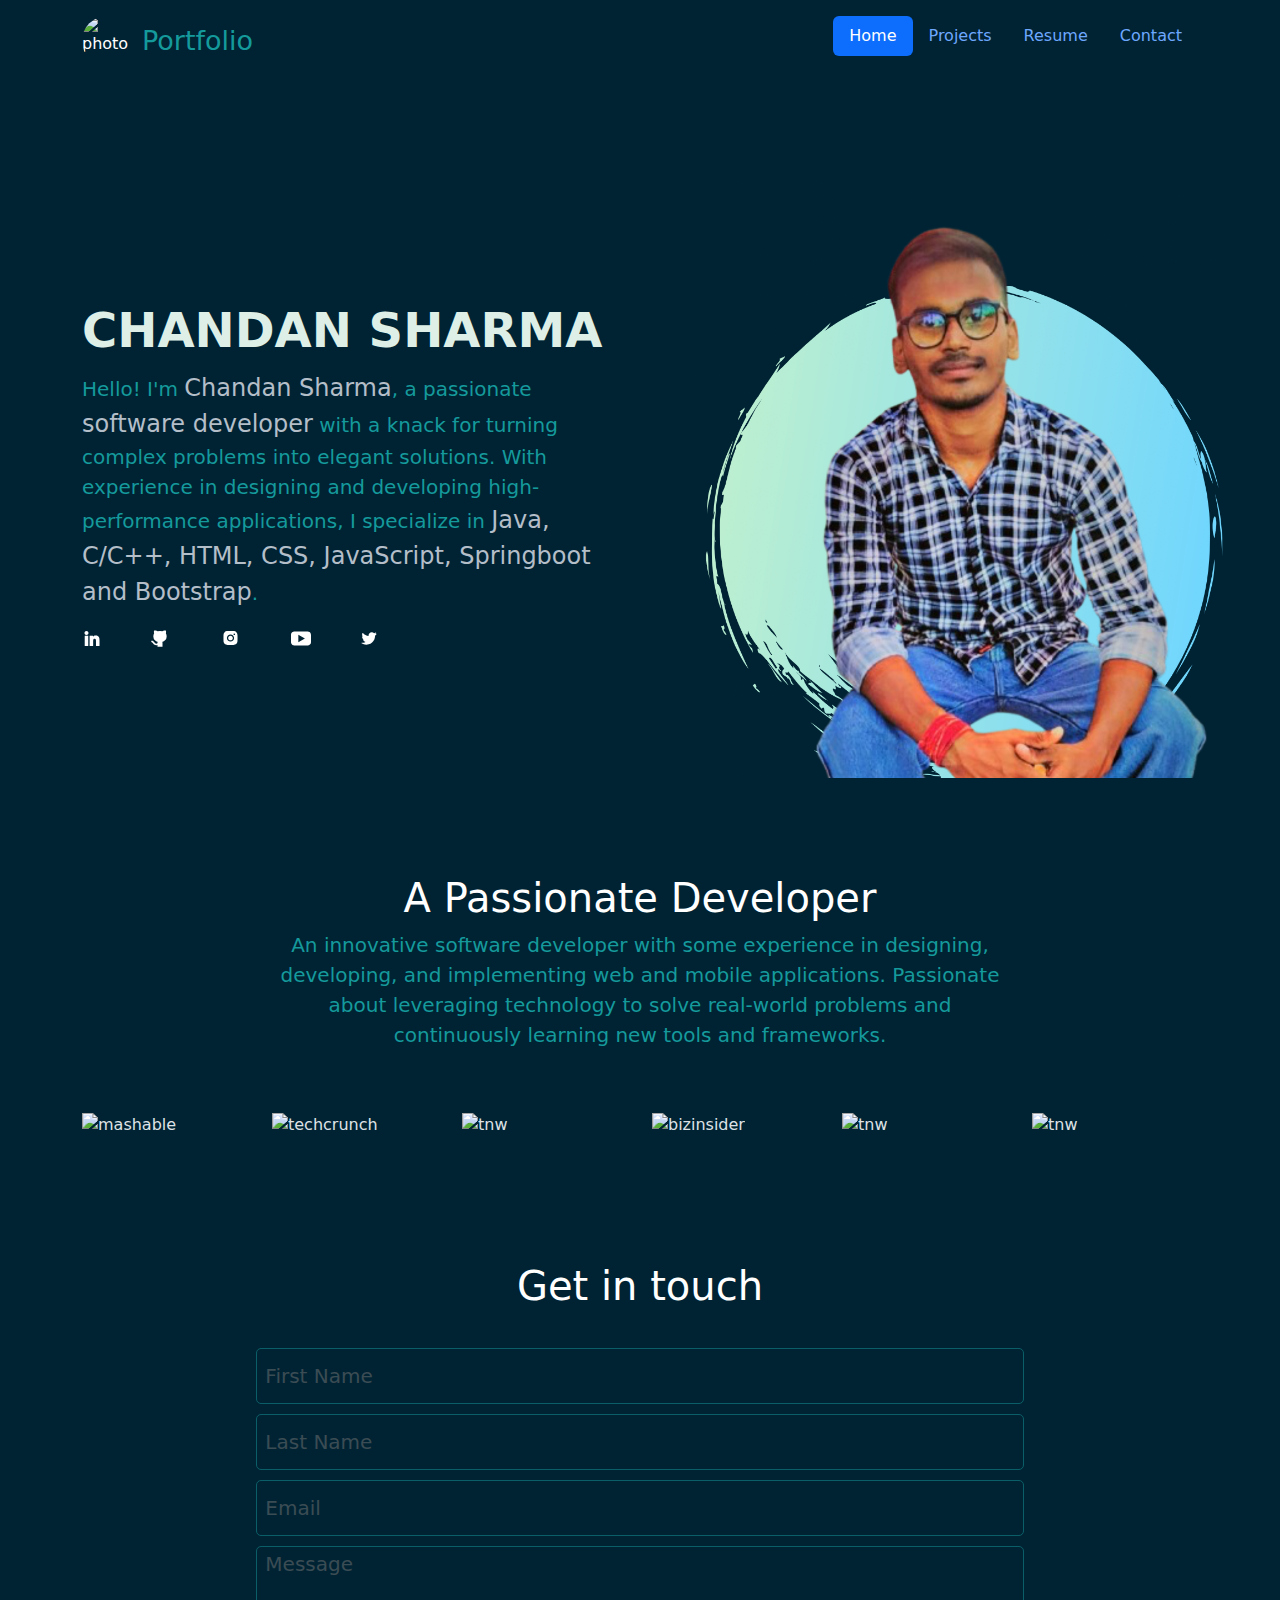
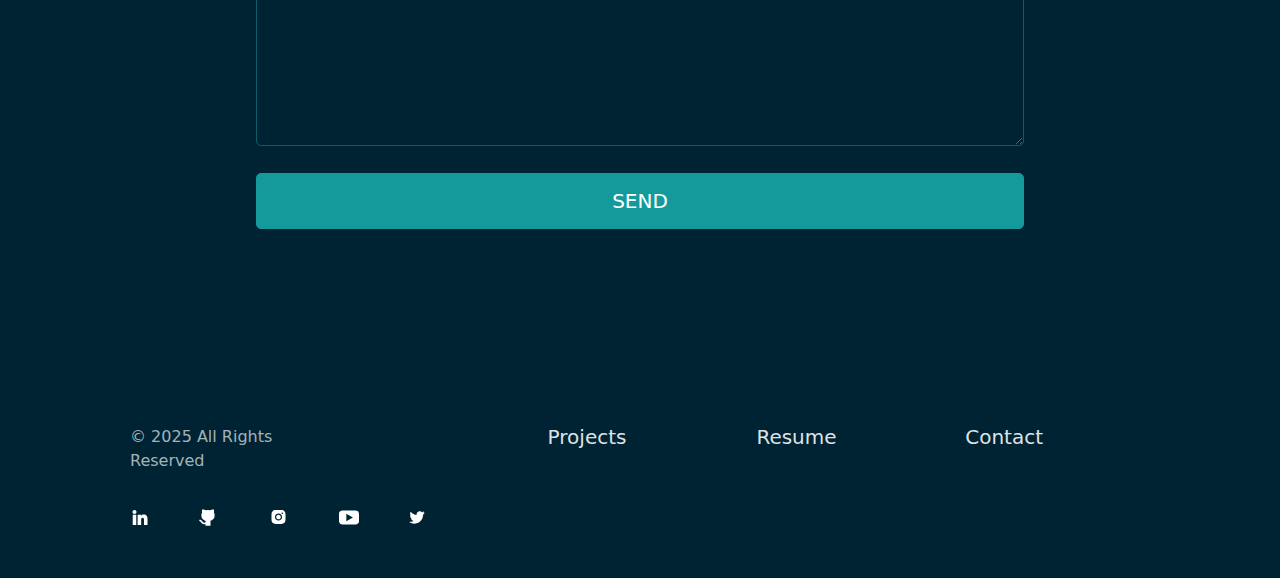
==== index.html @ c0a8a166 "Added files" ====
<!DOCTYPE html >
<html lang="en" data-bs-theme="dark">
<head>
    <meta charset="UTF-8">
    <meta name="viewport" content="width=device-width, initial-scale=1.0">
    <title>Portfolio</title>
    <link href="https://cdn.jsdelivr.net/npm/bootstrap@5.3.3/dist/css/bootstrap.min.css" rel="stylesheet" integrity="sha384-QWTKZyjpPEjISv5WaRU9OFeRpok6YctnYmDr5pNlyT2bRjXh0JMhjY6hW+ALEwIH" crossorigin="anonymous">
    <link rel="stylesheet" href="./style.css">
    <script scr=""></script>
</head>
<body>
  
  <div class="container">
    <header class="d-flex flex-wrap justify-content-center py-3 mb-5 header-color">
      <a href="/" class="d-flex align-items-center mb-3 mb-md-0 me-md-auto link-body-emphasis text-decoration-none">
        <img class="logo-header" src="./logo-header.png" alt="photo" height="50" width="50"/>
        <span class="header-name">Portfolio</span>
      </a>

      
      <ul class="nav nav-pills">
        <li class="nav-item"><a href="#" class="nav-link active" aria-current="page">Home</a></li>
        <li class="nav-item"><a href="#" class="nav-link">Projects</a></li>
        <li class="nav-item"><a href="#" class="nav-link">Resume</a></li>
        <li class="nav-item"><a href="#" class="nav-link">Contact</a></li>
      </ul>
    </header>
  </div>
    <!--Hero-->
    <section class="gradient-background">
        <div class="container">
            <div class="row flex-lg-row-reverse align-items-center g-5 pt-5">
                <div class="col-10 col-sm-8 col-lg-6">
                  <img src="photo.png"  height="600" width="600" class="mypic" alt="photo"/>
                </div>
                <div class="col-lg-6">
                  <h1 class="display-5 fw-bold text-body-emphasis lh-1 mb-3">CHANDAN SHARMA</h1>
                  <p class="lead">Hello! I'm <span style="color: #B4BEC9; font-size: 1.5rem; font-weight:300;">Chandan Sharma</span>, a passionate <span style="color: #B4BEC9; font-size: 1.5rem; font-weight:300;">software developer</span> with a knack for turning complex problems into elegant solutions. With experience in designing and developing high-performance applications, I specialize in <span style="color: #B4BEC9; font-size: 1.5rem; font-weight:300;">Java, C/C++, HTML, CSS, JavaScript, Springboot and Bootstrap</span>.</p>

                  <div class="d-grid gap-5 d-md-flex justify-content-md-start social-icons">
                    <a href="https://www.linkedin.com/in/chandan-sharma28/"><span><svg fill="#fff" height="15px" width="20px" version="1.1" id="Layer_1" xmlns="http://www.w3.org/2000/svg" xmlns:xlink="http://www.w3.org/1999/xlink" viewBox="0 0 310 310" xml:space="preserve" stroke="#fff"><g id="SVGRepo_bgCarrier" stroke-width="0"></g><g id="SVGRepo_tracerCarrier" stroke-linecap="round" stroke-linejoin="round"></g><g id="SVGRepo_iconCarrier"> <g id="XMLID_801_"> <path id="XMLID_802_" d="M72.16,99.73H9.927c-2.762,0-5,2.239-5,5v199.928c0,2.762,2.238,5,5,5H72.16c2.762,0,5-2.238,5-5V104.73 C77.16,101.969,74.922,99.73,72.16,99.73z"></path> <path id="XMLID_803_" d="M41.066,0.341C18.422,0.341,0,18.743,0,41.362C0,63.991,18.422,82.4,41.066,82.4 c22.626,0,41.033-18.41,41.033-41.038C82.1,18.743,63.692,0.341,41.066,0.341z"></path> <path id="XMLID_804_" d="M230.454,94.761c-24.995,0-43.472,10.745-54.679,22.954V104.73c0-2.761-2.238-5-5-5h-59.599 c-2.762,0-5,2.239-5,5v199.928c0,2.762,2.238,5,5,5h62.097c2.762,0,5-2.238,5-5v-98.918c0-33.333,9.054-46.319,32.29-46.319 c25.306,0,27.317,20.818,27.317,48.034v97.204c0,2.762,2.238,5,5,5H305c2.762,0,5-2.238,5-5V194.995 C310,145.43,300.549,94.761,230.454,94.761z"></path> </g> </g></svg></span></a>

                    <a href="https://github.com/chndnshrma"><span><svg width="20px" height="25px" viewBox="0 0 48 48" version="1.1" id="Shopicons" xmlns="http://www.w3.org/2000/svg" x="0" y="0" xml:space="preserve" fill="#ffffff"><g id="SVGRepo_bgCarrier" stroke-width="0"></g><g id="SVGRepo_tracerCarrier" stroke-linecap="round" stroke-linejoin="round"></g><g id="SVGRepo_iconCarrier"> <style>.st1{fill:#fff}.st2,.st3{fill:none;stroke:#666;stroke-width:4;stroke-miterlimit:10}.st3{stroke-width:6}</style> <g id="github_00000178918564504449926280000008731996709616696990_"> <path d="M0 .011h48v48H0v-48z" fill="none"></path> <path d="M30 44.004v-10c0-.884-.197-1.722-.542-2.479.825-.167 1.65-.358 2.472-.601 2.527-.746 6.154-3.839 7.226-6.863 1.188-3.356 1.188-6.76 0-10.116l-.001-.001c-.213-.603-.537-1.211-.998-1.868.848-3.154.253-5.792.225-5.915l-.365-1.564-1.606.019c-.15.002-3.48.063-6.724 1.955a29.635 29.635 0 0 0-11.371 0c-3.243-1.892-6.573-1.953-6.724-1.955l-1.608-.019-.365 1.564c-.028.123-.623 2.761.225 5.915-.461.657-.785 1.266-.999 1.869-1.187 3.356-1.187 6.76.001 10.117 1.07 3.023 4.697 6.116 7.225 6.862.822.243 1.647.434 2.472.601A5.946 5.946 0 0 0 18 34.004v1.281c-.062.036-.127.065-.187.108-.289.211-2.869 1.967-5.505.09-.93-.946-1.386-1.639-1.826-2.309-.988-1.5-1.841-2.586-4.588-3.96a2 2 0 1 0-1.789 3.579c1.991.995 2.341 1.525 3.035 2.581.515.781 1.155 1.754 2.445 3.044l.215.186c1.692 1.27 3.447 1.723 5.053 1.723A9.286 9.286 0 0 0 18 39.76v4.253l12-.009z"></path> </g> </g></svg></span></a>

                    <a href="https://www.instagram.com/chndn_off/"><span><svg fill="#ffffff" width="25px" height="18px" viewBox="0 0 1024 1024" xmlns="http://www.w3.org/2000/svg" class="icon" stroke="#ffffff"><g id="SVGRepo_bgCarrier" stroke-width="0"></g><g id="SVGRepo_tracerCarrier" stroke-linecap="round" stroke-linejoin="round"></g><g id="SVGRepo_iconCarrier"> <path d="M512 378.7c-73.4 0-133.3 59.9-133.3 133.3S438.6 645.3 512 645.3 645.3 585.4 645.3 512 585.4 378.7 512 378.7zM911.8 512c0-55.2.5-109.9-2.6-165-3.1-64-17.7-120.8-64.5-167.6-46.9-46.9-103.6-61.4-167.6-64.5-55.2-3.1-109.9-2.6-165-2.6-55.2 0-109.9-.5-165 2.6-64 3.1-120.8 17.7-167.6 64.5C132.6 226.3 118.1 283 115 347c-3.1 55.2-2.6 109.9-2.6 165s-.5 109.9 2.6 165c3.1 64 17.7 120.8 64.5 167.6 46.9 46.9 103.6 61.4 167.6 64.5 55.2 3.1 109.9 2.6 165 2.6 55.2 0 109.9.5 165-2.6 64-3.1 120.8-17.7 167.6-64.5 46.9-46.9 61.4-103.6 64.5-167.6 3.2-55.1 2.6-109.8 2.6-165zM512 717.1c-113.5 0-205.1-91.6-205.1-205.1S398.5 306.9 512 306.9 717.1 398.5 717.1 512 625.5 717.1 512 717.1zm213.5-370.7c-26.5 0-47.9-21.4-47.9-47.9s21.4-47.9 47.9-47.9 47.9 21.4 47.9 47.9a47.84 47.84 0 0 1-47.9 47.9z"></path> </g></svg></span></a>
                    
                    <a href="https://youtube.com/@chndn_off?si=JAcZJQvGjUokXqJs"><span><svg fill="#ffffff" height="15px" width="20px" version="1.1" id="Layer_1" xmlns="http://www.w3.org/2000/svg" xmlns:xlink="http://www.w3.org/1999/xlink" viewBox="-271 311.2 256 179.8" xml:space="preserve"><g id="SVGRepo_bgCarrier" stroke-width="0"></g><g id="SVGRepo_tracerCarrier" stroke-linecap="round" stroke-linejoin="round"></g><g id="SVGRepo_iconCarrier"> <path d="M-59.1,311.2h-167.8c0,0-44.1,0-44.1,44.1v91.5c0,0,0,44.1,44.1,44.1h167.8c0,0,44.1,0,44.1-44.1v-91.5 C-15,355.3-15,311.2-59.1,311.2z M-177.1,450.3v-98.5l83.8,49.3L-177.1,450.3z"></path> </g></svg></span></a>

                    <a href="https://x.com/chndn_off"><span><svg fill="#fff" height="15px" width="20px" version="1.1" id="Layer_1" xmlns="http://www.w3.org/2000/svg" xmlns:xlink="http://www.w3.org/1999/xlink" viewBox="0 0 310 310" xml:space="preserve" stroke="#fff"><g id="SVGRepo_bgCarrier" stroke-width="0"></g><g id="SVGRepo_tracerCarrier" stroke-linecap="round" stroke-linejoin="round"></g><g id="SVGRepo_iconCarrier"> <g id="XMLID_826_"> <path id="XMLID_827_" d="M302.973,57.388c-4.87,2.16-9.877,3.983-14.993,5.463c6.057-6.85,10.675-14.91,13.494-23.73 c0.632-1.977-0.023-4.141-1.648-5.434c-1.623-1.294-3.878-1.449-5.665-0.39c-10.865,6.444-22.587,11.075-34.878,13.783 c-12.381-12.098-29.197-18.983-46.581-18.983c-36.695,0-66.549,29.853-66.549,66.547c0,2.89,0.183,5.764,0.545,8.598 C101.163,99.244,58.83,76.863,29.76,41.204c-1.036-1.271-2.632-1.956-4.266-1.825c-1.635,0.128-3.104,1.05-3.93,2.467 c-5.896,10.117-9.013,21.688-9.013,33.461c0,16.035,5.725,31.249,15.838,43.137c-3.075-1.065-6.059-2.396-8.907-3.977 c-1.529-0.851-3.395-0.838-4.914,0.033c-1.52,0.871-2.473,2.473-2.513,4.224c-0.007,0.295-0.007,0.59-0.007,0.889 c0,23.935,12.882,45.484,32.577,57.229c-1.692-0.169-3.383-0.414-5.063-0.735c-1.732-0.331-3.513,0.276-4.681,1.597 c-1.17,1.32-1.557,3.16-1.018,4.84c7.29,22.76,26.059,39.501,48.749,44.605c-18.819,11.787-40.34,17.961-62.932,17.961 c-4.714,0-9.455-0.277-14.095-0.826c-2.305-0.274-4.509,1.087-5.294,3.279c-0.785,2.193,0.047,4.638,2.008,5.895 c29.023,18.609,62.582,28.445,97.047,28.445c67.754,0,110.139-31.95,133.764-58.753c29.46-33.421,46.356-77.658,46.356-121.367 c0-1.826-0.028-3.67-0.084-5.508c11.623-8.757,21.63-19.355,29.773-31.536c1.237-1.85,1.103-4.295-0.33-5.998 C307.394,57.037,305.009,56.486,302.973,57.388z"></path> </g> </g></svg></span></a>
                  </div>
                </div>
              </div>
        </div>

    </section>
  
  <section>
    <div class="p-5 text-center bg-body-tertiary">
      <div class="container py-5">
        <h1 class="text-body-emphasis">A Passionate Developer</h1>
        <p class="col-lg-8 mx-auto lead">
          An innovative software developer with some experience in designing, developing, and implementing web and mobile applications. Passionate about leveraging technology to solve real-world problems and continuously learning new tools and frameworks.
        </p>
      </div>
    </div>
  </section>

  <section>
    <div class="container">
      <div class="row skill-list">
        <div class="col-lg-2 col-sm-12">
          <img src="./images/skills/c.png" alt="mashable"height="80px">
        </div>
        <div class="col-lg-2 col-sm-12">
          <img src="./images/skills/java.png" alt="techcrunch"height="80px">
        </div>
        <div class="col-lg-2 col-sm-12">
          <img src="./images/skills/python.png" alt="tnw" height="80px"/>
        </div>
       
        <div class="col-lg-2 col-sm-12">
          <img src="./images/skills/html.png" alt="bizinsider"height="80px">
        </div>
        <div class="col-lg-2 col-sm-12">
          <img src="./images/skills/css.png" alt="tnw" height="80px"/>
        </div>
        <div class="col-lg-2 col-sm-12">
          <img src="./images/skills/javascript.png" alt="tnw" height="80px"/>
        </div>
      </div>
    </div>
  </section>

<!-- Contacts -->

<section class="contact">
  <form action="https://api.web3forms.com/submit" method="POST" class="contact-form">
    <h1 class="text-body-emphasis get-in-touch">Get in touch</h1>

      <input type="hidden" name="access_key" value="5b034c4d-11a4-4f04-8f9f-58302c8a95d6">

      <input type="text" name="First_Name"  class="sender f-name" placeholder=" First Name" required >
      <input type="text" name="Last_Name"  class=" sender l-name" placeholder=" Last Name">

      <input type="email" name="Email"  class="sender email " placeholder=" Email" required>
      <textarea name="Message" class="sender msg" placeholder=" Message" required></textarea>

      <button class="contact-btn">SEND</button>
  </form>
</section>

     <!-- Footer -->
  <section  class="gradient-background">
    <div class="container ">
      <footer class="row row-cols-1 row-cols-sm-2 row-cols-md-5 p-5 mt-5 ">
        <div class="col mb-3">

          <p class="text-body-secondary">© 2025 All Rights Reserved</p>
        </div>

        <div class="col mb-38">
          
        </div>

        <div class="col mb-3">
          <h5>Projects</h5>
        </div>

        <div class="col mb-3">
          <h5>Resume</h5>
        </div>

        <div class="col mb-3">
          <h5>Contact</h5>
        </div>


        <div class="col-lg-6 ">

          <div class="d-grid gap-5 d-md-flex justify-content-md-start social-icons">
            <a href="https://www.linkedin.com/in/chandan-sharma28/"><span><svg fill="#fff" height="15px" width="20px" version="1.1" id="Layer_1" xmlns="http://www.w3.org/2000/svg" xmlns:xlink="http://www.w3.org/1999/xlink" viewBox="0 0 310 310" xml:space="preserve" stroke="#fff"><g id="SVGRepo_bgCarrier" stroke-width="0"></g><g id="SVGRepo_tracerCarrier" stroke-linecap="round" stroke-linejoin="round"></g><g id="SVGRepo_iconCarrier"> <g id="XMLID_801_"> <path id="XMLID_802_" d="M72.16,99.73H9.927c-2.762,0-5,2.239-5,5v199.928c0,2.762,2.238,5,5,5H72.16c2.762,0,5-2.238,5-5V104.73 C77.16,101.969,74.922,99.73,72.16,99.73z"></path> <path id="XMLID_803_" d="M41.066,0.341C18.422,0.341,0,18.743,0,41.362C0,63.991,18.422,82.4,41.066,82.4 c22.626,0,41.033-18.41,41.033-41.038C82.1,18.743,63.692,0.341,41.066,0.341z"></path> <path id="XMLID_804_" d="M230.454,94.761c-24.995,0-43.472,10.745-54.679,22.954V104.73c0-2.761-2.238-5-5-5h-59.599 c-2.762,0-5,2.239-5,5v199.928c0,2.762,2.238,5,5,5h62.097c2.762,0,5-2.238,5-5v-98.918c0-33.333,9.054-46.319,32.29-46.319 c25.306,0,27.317,20.818,27.317,48.034v97.204c0,2.762,2.238,5,5,5H305c2.762,0,5-2.238,5-5V194.995 C310,145.43,300.549,94.761,230.454,94.761z"></path> </g> </g></svg></span></a>

            <a href="https://github.com/chndnshrma"><span><svg width="20px" height="25px" viewBox="0 0 48 48" version="1.1" id="Shopicons" xmlns="http://www.w3.org/2000/svg" x="0" y="0" xml:space="preserve" fill="#ffffff"><g id="SVGRepo_bgCarrier" stroke-width="0"></g><g id="SVGRepo_tracerCarrier" stroke-linecap="round" stroke-linejoin="round"></g><g id="SVGRepo_iconCarrier"> <style>.st1{fill:#fff}.st2,.st3{fill:none;stroke:#666;stroke-width:4;stroke-miterlimit:10}.st3{stroke-width:6}</style> <g id="github_00000178918564504449926280000008731996709616696990_"> <path d="M0 .011h48v48H0v-48z" fill="none"></path> <path d="M30 44.004v-10c0-.884-.197-1.722-.542-2.479.825-.167 1.65-.358 2.472-.601 2.527-.746 6.154-3.839 7.226-6.863 1.188-3.356 1.188-6.76 0-10.116l-.001-.001c-.213-.603-.537-1.211-.998-1.868.848-3.154.253-5.792.225-5.915l-.365-1.564-1.606.019c-.15.002-3.48.063-6.724 1.955a29.635 29.635 0 0 0-11.371 0c-3.243-1.892-6.573-1.953-6.724-1.955l-1.608-.019-.365 1.564c-.028.123-.623 2.761.225 5.915-.461.657-.785 1.266-.999 1.869-1.187 3.356-1.187 6.76.001 10.117 1.07 3.023 4.697 6.116 7.225 6.862.822.243 1.647.434 2.472.601A5.946 5.946 0 0 0 18 34.004v1.281c-.062.036-.127.065-.187.108-.289.211-2.869 1.967-5.505.09-.93-.946-1.386-1.639-1.826-2.309-.988-1.5-1.841-2.586-4.588-3.96a2 2 0 1 0-1.789 3.579c1.991.995 2.341 1.525 3.035 2.581.515.781 1.155 1.754 2.445 3.044l.215.186c1.692 1.27 3.447 1.723 5.053 1.723A9.286 9.286 0 0 0 18 39.76v4.253l12-.009z"></path> </g> </g></svg></span></a>

            <a href="https://www.instagram.com/chndn_off/"><span><svg fill="#ffffff" width="25px" height="18px" viewBox="0 0 1024 1024" xmlns="http://www.w3.org/2000/svg" class="icon" stroke="#ffffff"><g id="SVGRepo_bgCarrier" stroke-width="0"></g><g id="SVGRepo_tracerCarrier" stroke-linecap="round" stroke-linejoin="round"></g><g id="SVGRepo_iconCarrier"> <path d="M512 378.7c-73.4 0-133.3 59.9-133.3 133.3S438.6 645.3 512 645.3 645.3 585.4 645.3 512 585.4 378.7 512 378.7zM911.8 512c0-55.2.5-109.9-2.6-165-3.1-64-17.7-120.8-64.5-167.6-46.9-46.9-103.6-61.4-167.6-64.5-55.2-3.1-109.9-2.6-165-2.6-55.2 0-109.9-.5-165 2.6-64 3.1-120.8 17.7-167.6 64.5C132.6 226.3 118.1 283 115 347c-3.1 55.2-2.6 109.9-2.6 165s-.5 109.9 2.6 165c3.1 64 17.7 120.8 64.5 167.6 46.9 46.9 103.6 61.4 167.6 64.5 55.2 3.1 109.9 2.6 165 2.6 55.2 0 109.9.5 165-2.6 64-3.1 120.8-17.7 167.6-64.5 46.9-46.9 61.4-103.6 64.5-167.6 3.2-55.1 2.6-109.8 2.6-165zM512 717.1c-113.5 0-205.1-91.6-205.1-205.1S398.5 306.9 512 306.9 717.1 398.5 717.1 512 625.5 717.1 512 717.1zm213.5-370.7c-26.5 0-47.9-21.4-47.9-47.9s21.4-47.9 47.9-47.9 47.9 21.4 47.9 47.9a47.84 47.84 0 0 1-47.9 47.9z"></path> </g></svg></span></a>
            
            <a href="https://youtube.com/@chndn_off?si=JAcZJQvGjUokXqJs"><span><svg fill="#ffffff" height="15px" width="20px" version="1.1" id="Layer_1" xmlns="http://www.w3.org/2000/svg" xmlns:xlink="http://www.w3.org/1999/xlink" viewBox="-271 311.2 256 179.8" xml:space="preserve"><g id="SVGRepo_bgCarrier" stroke-width="0"></g><g id="SVGRepo_tracerCarrier" stroke-linecap="round" stroke-linejoin="round"></g><g id="SVGRepo_iconCarrier"> <path d="M-59.1,311.2h-167.8c0,0-44.1,0-44.1,44.1v91.5c0,0,0,44.1,44.1,44.1h167.8c0,0,44.1,0,44.1-44.1v-91.5 C-15,355.3-15,311.2-59.1,311.2z M-177.1,450.3v-98.5l83.8,49.3L-177.1,450.3z"></path> </g></svg></span></a>

            <a href="https://x.com/chndn_off"><span><svg fill="#fff" height="15px" width="20px" version="1.1" id="Layer_1" xmlns="http://www.w3.org/2000/svg" xmlns:xlink="http://www.w3.org/1999/xlink" viewBox="0 0 310 310" xml:space="preserve" stroke="#fff"><g id="SVGRepo_bgCarrier" stroke-width="0"></g><g id="SVGRepo_tracerCarrier" stroke-linecap="round" stroke-linejoin="round"></g><g id="SVGRepo_iconCarrier"> <g id="XMLID_826_"> <path id="XMLID_827_" d="M302.973,57.388c-4.87,2.16-9.877,3.983-14.993,5.463c6.057-6.85,10.675-14.91,13.494-23.73 c0.632-1.977-0.023-4.141-1.648-5.434c-1.623-1.294-3.878-1.449-5.665-0.39c-10.865,6.444-22.587,11.075-34.878,13.783 c-12.381-12.098-29.197-18.983-46.581-18.983c-36.695,0-66.549,29.853-66.549,66.547c0,2.89,0.183,5.764,0.545,8.598 C101.163,99.244,58.83,76.863,29.76,41.204c-1.036-1.271-2.632-1.956-4.266-1.825c-1.635,0.128-3.104,1.05-3.93,2.467 c-5.896,10.117-9.013,21.688-9.013,33.461c0,16.035,5.725,31.249,15.838,43.137c-3.075-1.065-6.059-2.396-8.907-3.977 c-1.529-0.851-3.395-0.838-4.914,0.033c-1.52,0.871-2.473,2.473-2.513,4.224c-0.007,0.295-0.007,0.59-0.007,0.889 c0,23.935,12.882,45.484,32.577,57.229c-1.692-0.169-3.383-0.414-5.063-0.735c-1.732-0.331-3.513,0.276-4.681,1.597 c-1.17,1.32-1.557,3.16-1.018,4.84c7.29,22.76,26.059,39.501,48.749,44.605c-18.819,11.787-40.34,17.961-62.932,17.961 c-4.714,0-9.455-0.277-14.095-0.826c-2.305-0.274-4.509,1.087-5.294,3.279c-0.785,2.193,0.047,4.638,2.008,5.895 c29.023,18.609,62.582,28.445,97.047,28.445c67.754,0,110.139-31.95,133.764-58.753c29.46-33.421,46.356-77.658,46.356-121.367 c0-1.826-0.028-3.67-0.084-5.508c11.623-8.757,21.63-19.355,29.773-31.536c1.237-1.85,1.103-4.295-0.33-5.998 C307.394,57.037,305.009,56.486,302.973,57.388z"></path> </g> </g></svg></span></a>
          </div>  
  </section>


</body>
</html>
---- style.css ----
body{
  background-color: #002333;
}
.gradient-background {
    background-color: #002333;
  }
.logo-header{
  border-radius: 50%;
}
.header-color{
  background-color: #002333;
}
.header-name{
  font-size: 27px;
  color: #159A9C;
  margin-left: 10px;
}
.fw-bold{
  color: #DEEFE7 !important;
}
.p-5{
  background-color: #002333 !important;
}
.lead{
  color:#159A9C;
}
.skill-list{
  margin-top: -50px;
}

@media (max-width: 800px){
  .mypic{
    width:300px;
    height: 300px;
  }
  .fw-bold{
    text-align: center !important;
  }
  .gap-5{
    display: block !important;
    margin: auto;
    margin-top: 50px;
    align-items: center;
    justify-content: center;
    text-align: center;
  }
  .header-name{
    display: none;
  }
  .logo-header{
    display: none;
  }
  .skill-list{
    display: block !important;
    margin: auto;
    align-items: center;
    justify-content: center;
    text-align: center;
  }
}
/* contact form */

.contact{
  background-image: url('./images/bg.jpg');
  background-size: cover;
  padding-top: 50px;
  padding-bottom: 100px;
  margin-top: 70px;
}

.contact-form{
  justify-content: center;
  align-items: center;
  text-align: center;
  margin-top:5px;
}
.sender{
  opacity: 50%;
  width:60%;
  height:3.5rem;
  background-color: #002333;
  font-size: 20px;
  border:1px solid #159A9C;
  border-radius: 5px;
  margin-bottom: 10px;
  color:white;
  outline: none;
}
.contact-btn{
  width:60%;
  height:3.5rem;
  color:white;
  font-size: 20px;
  border-radius: 5px;
  margin-top: 10px;
  background-color:  #159A9C;
  border:1px solid #159A9C;
  transition-duration: 0.5s;
}
.contact-btn:hover{
  background-color:  white;
  color: #002333;
  border:1px solid white;
  
}
.msg{
  height: 200px;
  align-items: start;
}
.f-name{
  margin-top: 30px;
}
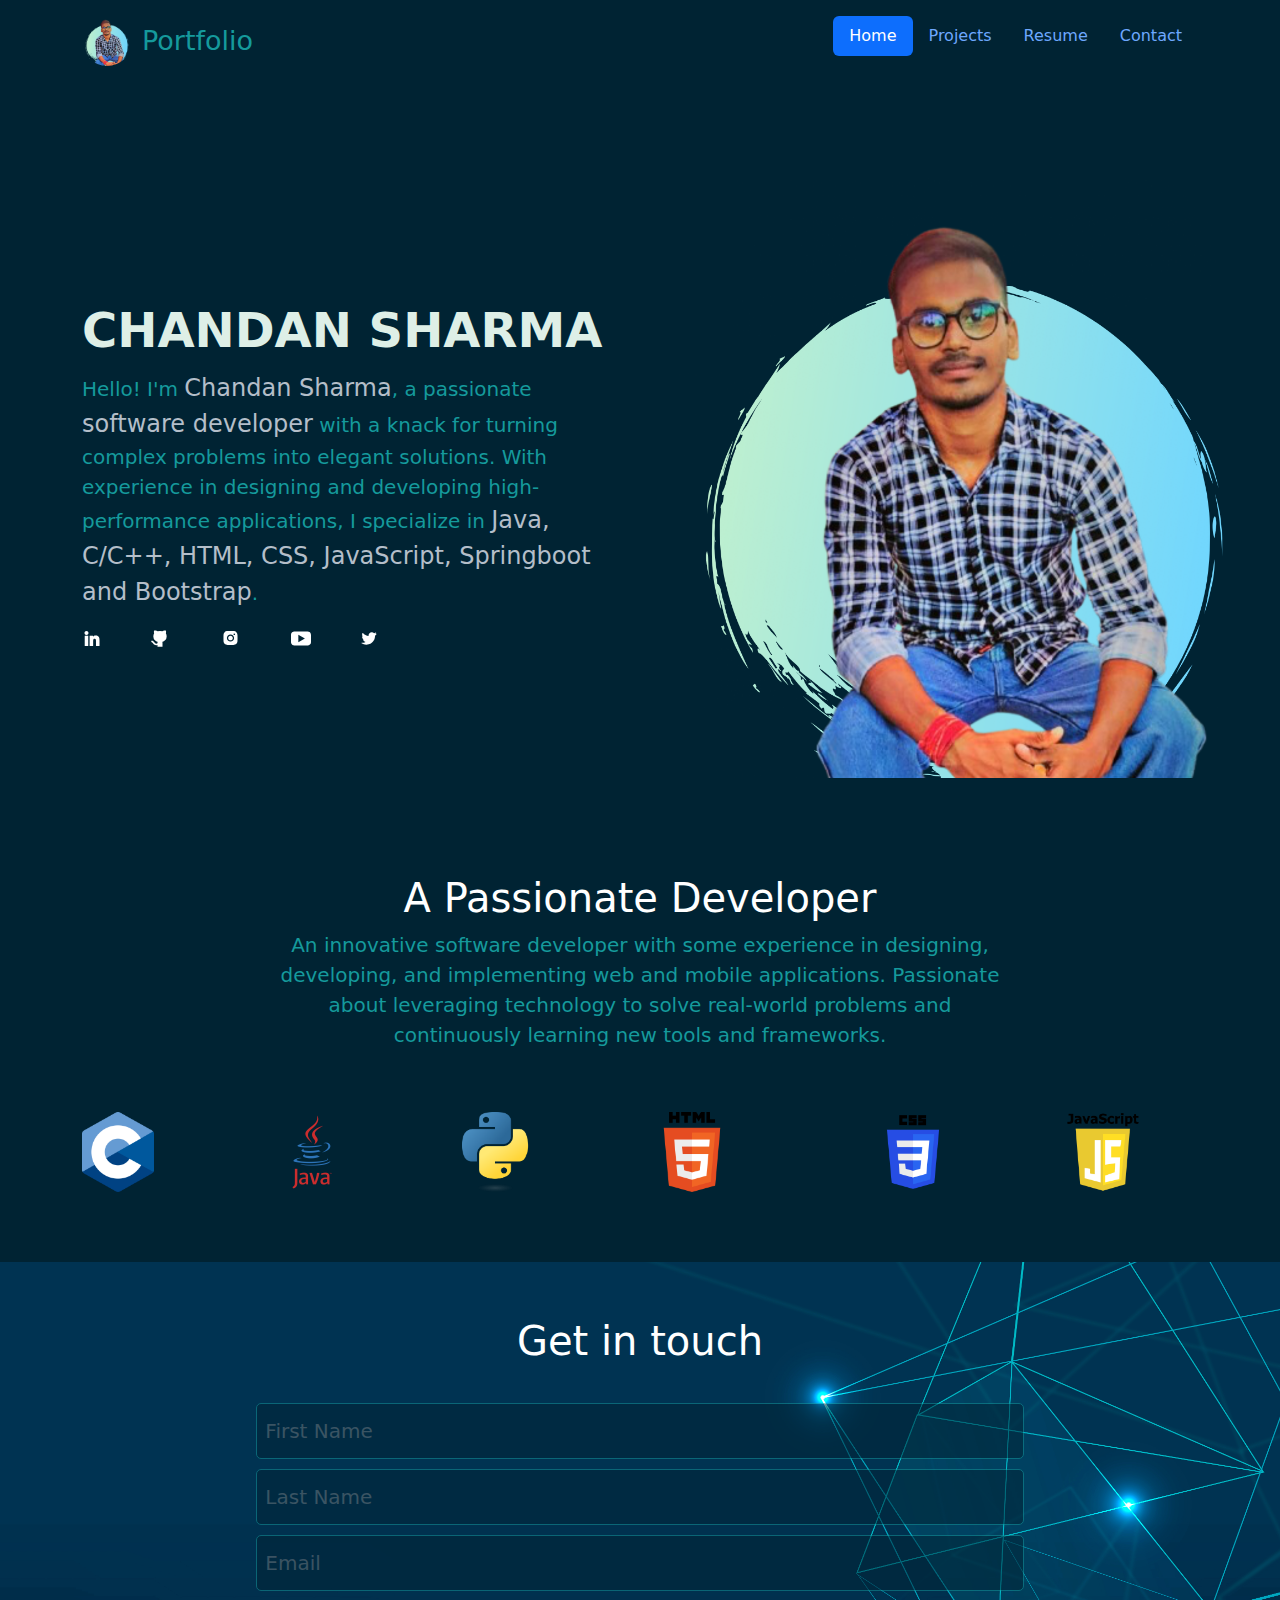
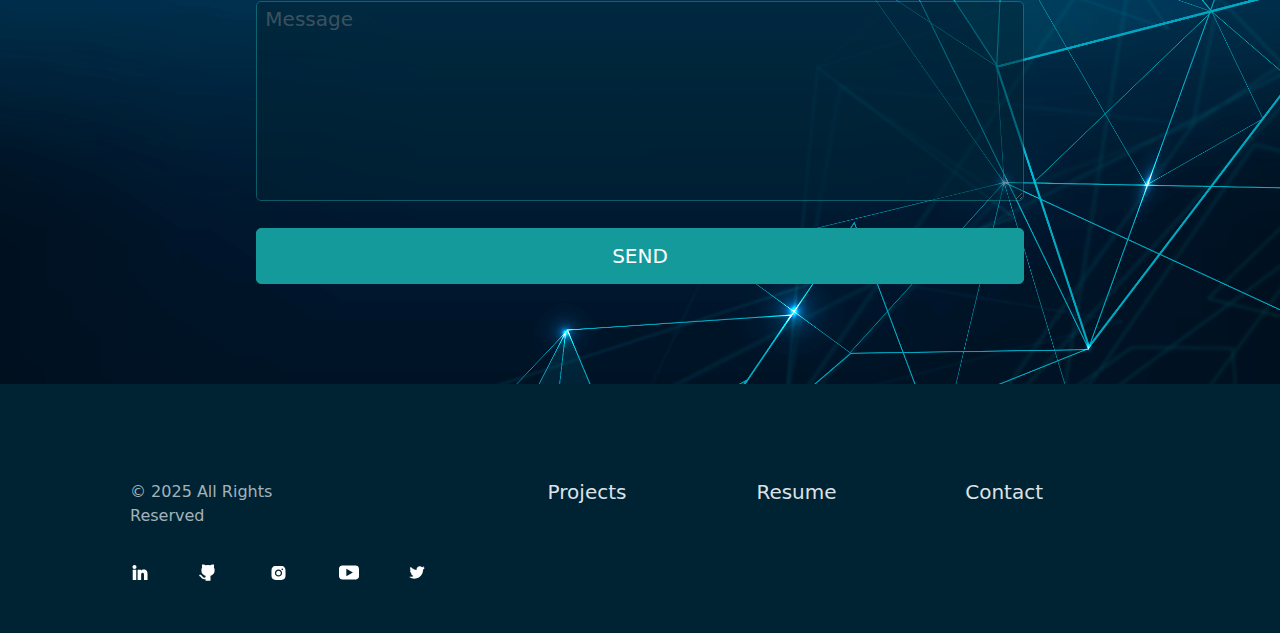
==== commit e99a0804: "Update index.html" ====
--- a/index.html
+++ b/index.html
@@ -12,7 +12,7 @@
   
   <div class="container">
     <header class="d-flex flex-wrap justify-content-center py-3 mb-5 header-color">
-      <a href="/" class="d-flex align-items-center mb-3 mb-md-0 me-md-auto link-body-emphasis text-decoration-none">
+      <a href="" class="d-flex align-items-center mb-3 mb-md-0 me-md-auto link-body-emphasis text-decoration-none">
         <img class="logo-header" src="./logo-header.png" alt="photo" height="50" width="50"/>
         <span class="header-name">Portfolio</span>
       </a>
@@ -152,4 +152,4 @@
 
 
 </body>
-</html>+</html>
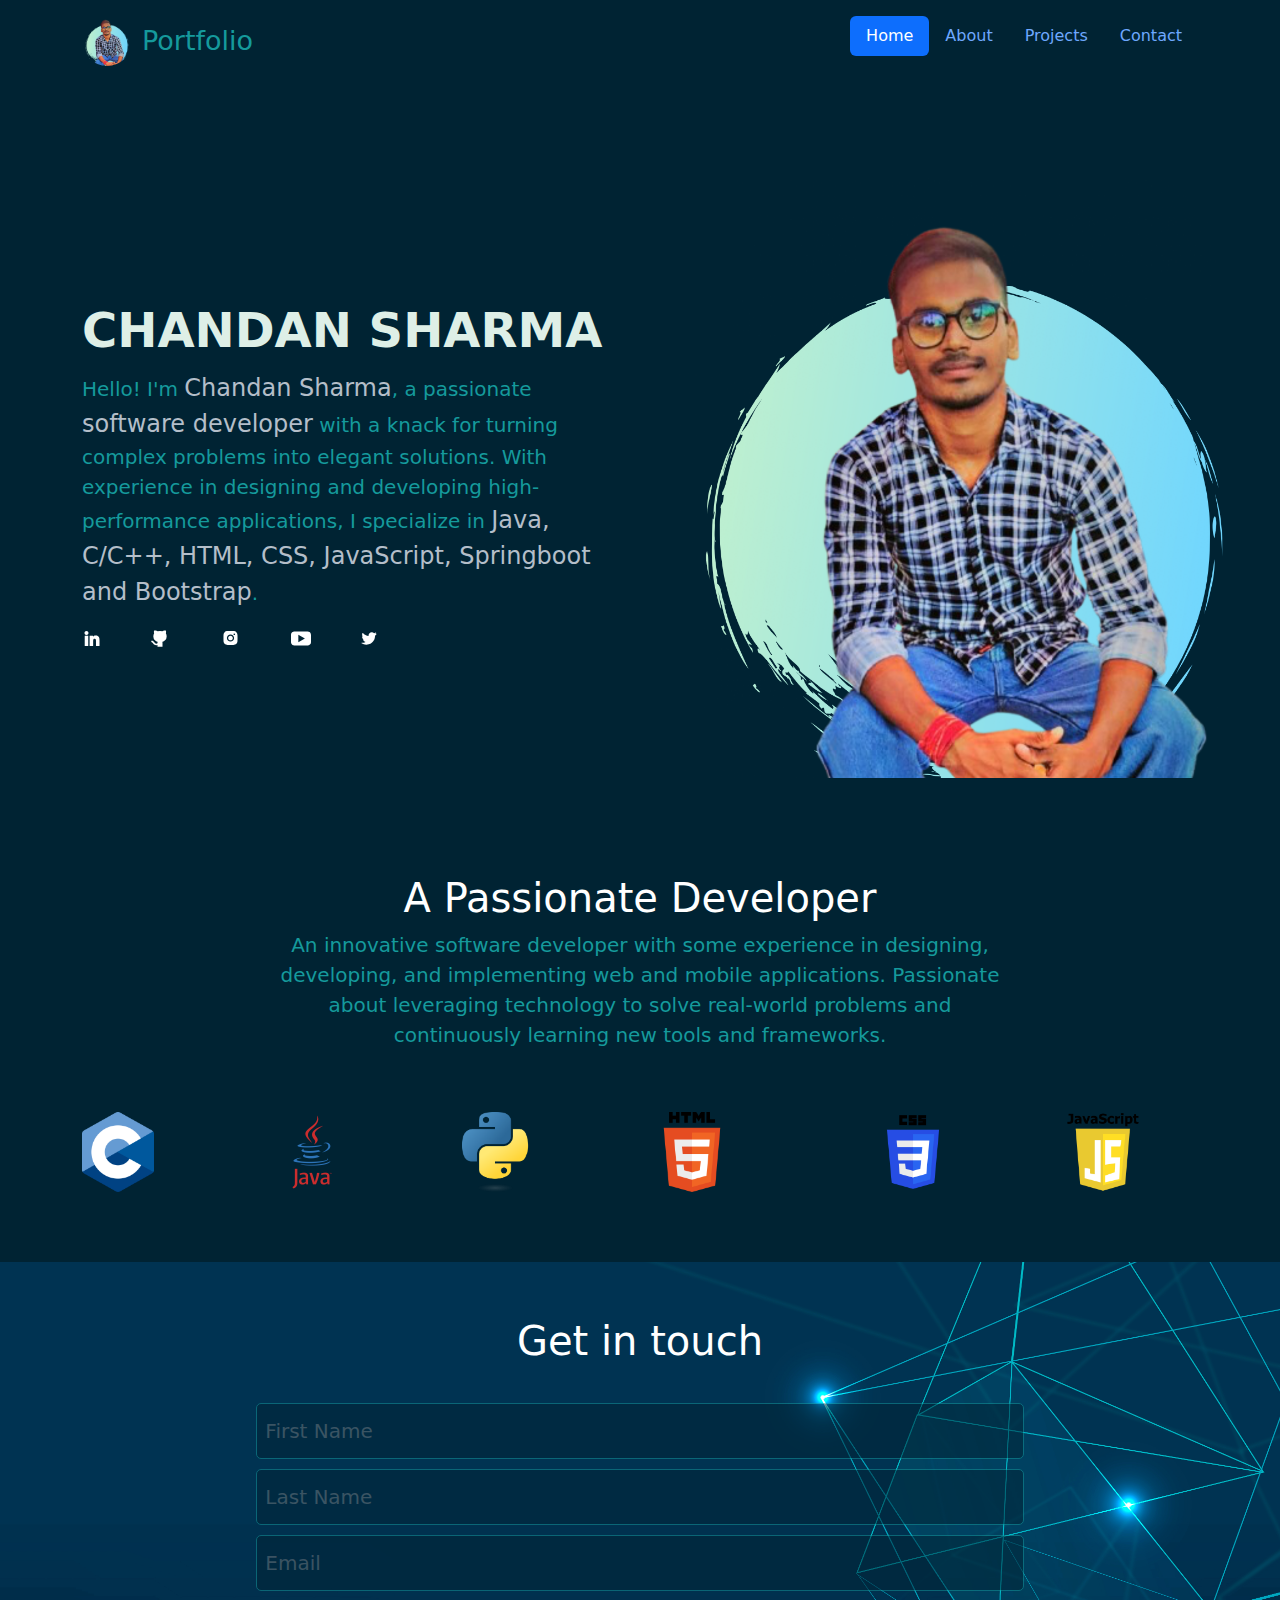
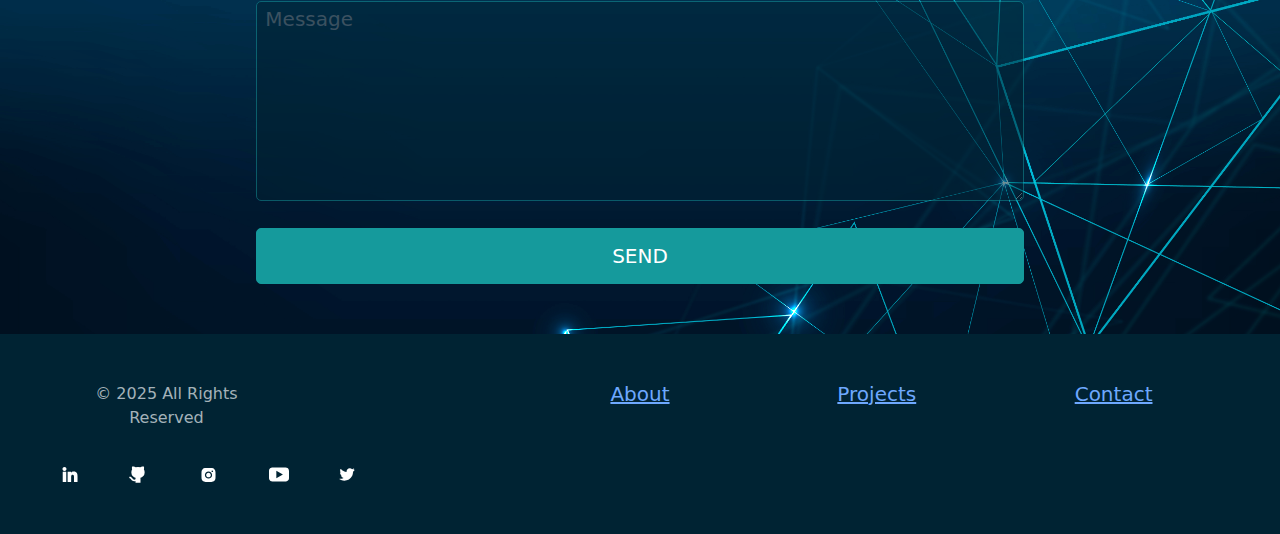
==== commit d72d43c1: "updating the portfolio" ====
--- a/index.html
+++ b/index.html
@@ -19,10 +19,10 @@
 
       
       <ul class="nav nav-pills">
-        <li class="nav-item"><a href="#" class="nav-link active" aria-current="page">Home</a></li>
-        <li class="nav-item"><a href="#" class="nav-link">Projects</a></li>
-        <li class="nav-item"><a href="#" class="nav-link">Resume</a></li>
-        <li class="nav-item"><a href="#" class="nav-link">Contact</a></li>
+        <li class="nav-item"><a href="./index.html" class="nav-link active" aria-current="page">Home</a></li>
+        <li class="nav-item"><a href="./about.html" class="nav-link">About</a></li>
+        <li class="nav-item"><a href="./projects.html" class="nav-link">Projects</a></li>
+        <li class="nav-item"><a href="./contact.html" class="nav-link">Contact</a></li>
       </ul>
     </header>
   </div>
@@ -110,8 +110,8 @@
 </section>
 
      <!-- Footer -->
-  <section  class="gradient-background">
-    <div class="container ">
+  <section>
+    <div class="container foot">
       <footer class="row row-cols-1 row-cols-sm-2 row-cols-md-5 p-5 mt-5 ">
         <div class="col mb-3">
 
@@ -123,17 +123,16 @@
         </div>
 
         <div class="col mb-3">
-          <h5>Projects</h5>
+          <a href="./about.html"><h5>About</h5></a>
         </div>
 
         <div class="col mb-3">
-          <h5>Resume</h5>
+            <a href="./projects.html"> <h5>Projects</h5></a>
         </div>
 
         <div class="col mb-3">
-          <h5>Contact</h5>
+            <a href="./contact.html"><h5>Contact</h5></a>
         </div>
-
 
         <div class="col-lg-6 ">
 
--- a/style.css
+++ b/style.css
@@ -1,5 +1,9 @@
 body{
   background-color: #002333;
+  position: relative;
+  min-height: 100vh;
+  margin: 0;
+  padding-bottom: 50px; 
 }
 .gradient-background {
     background-color: #002333;
@@ -110,3 +114,18 @@
 .f-name{
   margin-top: 30px;
 }
+footer {
+  position: absolute;
+  background-color: #002333;
+  bottom: 0;
+  width: 100%;
+  height: 200px;
+  background: #333;
+  color: white;
+  text-align: center;
+}
+.foot{
+  margin-top:100px;
+  margin-left: 0% !important;
+  margin-right: 0% !important;
+}
